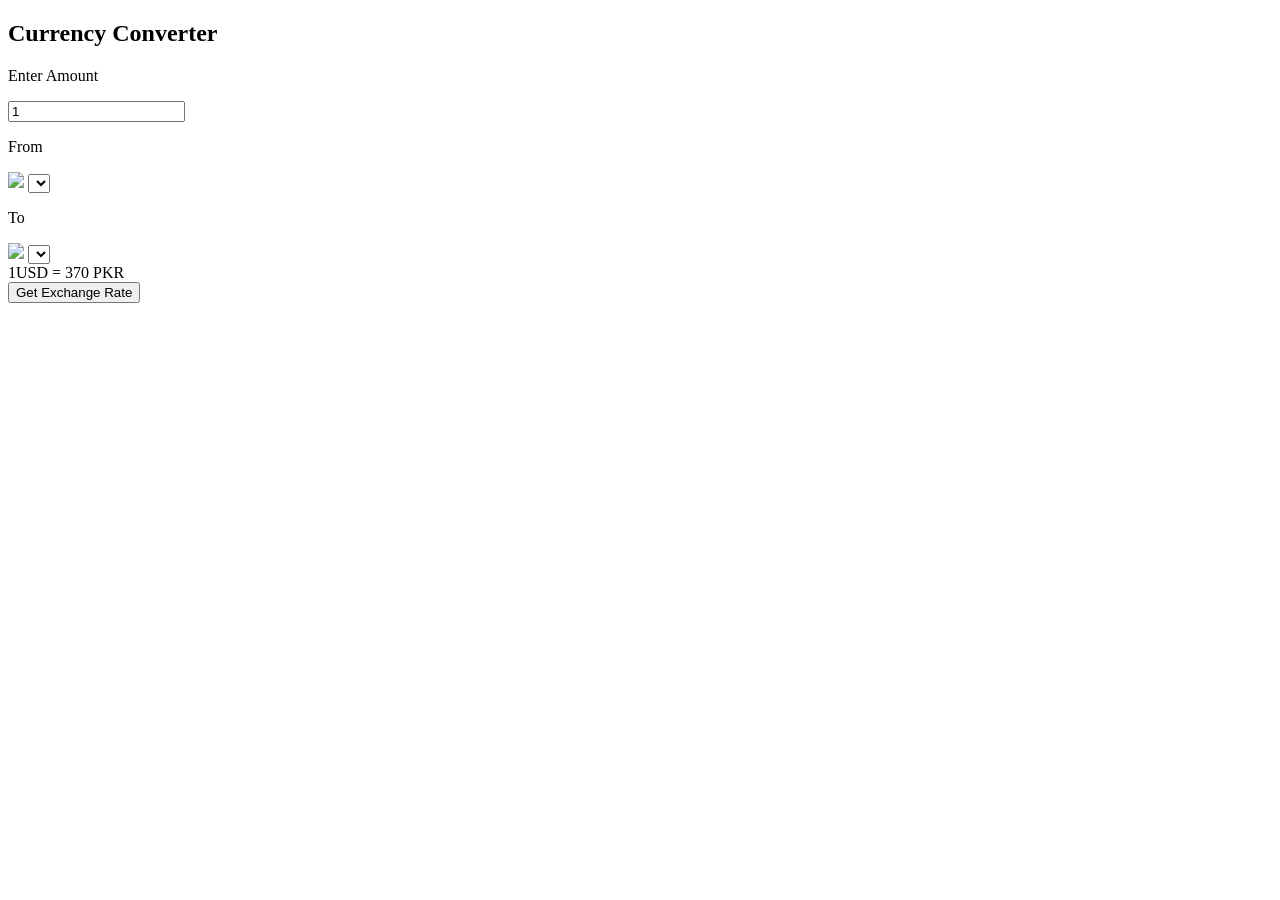
==== Curr_Converter.html @ 0b06a08e "feat: add HTML layout for currency converter UI" ====
<!DOCTYPE html>
<html lang="en">
<head>
    <meta charset="UTF-8">
    <meta name="viewport" content="width=device-width, initial-scale=1.0">
    <title>Currency Converter</title>
    <link rel="stylesheet" href="CurrConverter.css">
    <link rel="stylesheet" href="https://cdnjs.cloudflare.com/ajax/libs/font-awesome/7.3.1/css/all.min.css" integrity="sha512-QeR2VH+lsBE5LSAe1Q5EnTBbe7XTBubt8dG93Y7gidSgdMCr8nVqKcfKAMyN96SV8KDbZVTDXChatu5G2KQGzg==" crossorigin="anonymous" referrerpolicy="no-referrer" />
</head>
<body>

    <div class="container">
        <h2>Currency Converter</h2>
        <form>
            <div class="amount">
                <p>Enter Amount</p>
                <input value="1" type="text">
            </div>
            <div class="dropdown">
                <div class="from">
                    <p>From</p>
                    <div class="select-container">
                        <img src="https://flagsapi.com/US/flat/64.png">
                        <select name="from">

                            <!-- These option are commented because i 
                            used all countries by link in JS 
                            file (Currency-Converter.js) -->

                            <!-- <option value="USD">USD</option>
                            <option value="PKR">PKR</option>
                            <option value="EUR">EUR</option>
                            <option value="AUD">AUD</option> -->

                        </select>
                    </div>
                </div>
                <i class="fa-solid fa-arrow-right-arrow-left"></i>
                <div class="to">
                    <p>To</p>
                    <div class="select-container">
                        <img src="https://flagsapi.com/PK/flat/64.png">
                        <select name="to">

                            <!-- <option value="USD">USD</option>
                            <option value="PKR" selected>PKR</option>
                            <option value="EUR">EUR</option>
                            <option value="AUD">AUD</option> -->

                        </select>
                    </div>
                </div>
            </div>
            <div class="msg">1USD = 370 PKR</div>
            <button>Get Exchange Rate</button>
        </form>
    </div>
  
    <script src="countries.js"></script>
    <script src="Currency-Converter.js"></script>
</body>
</html>
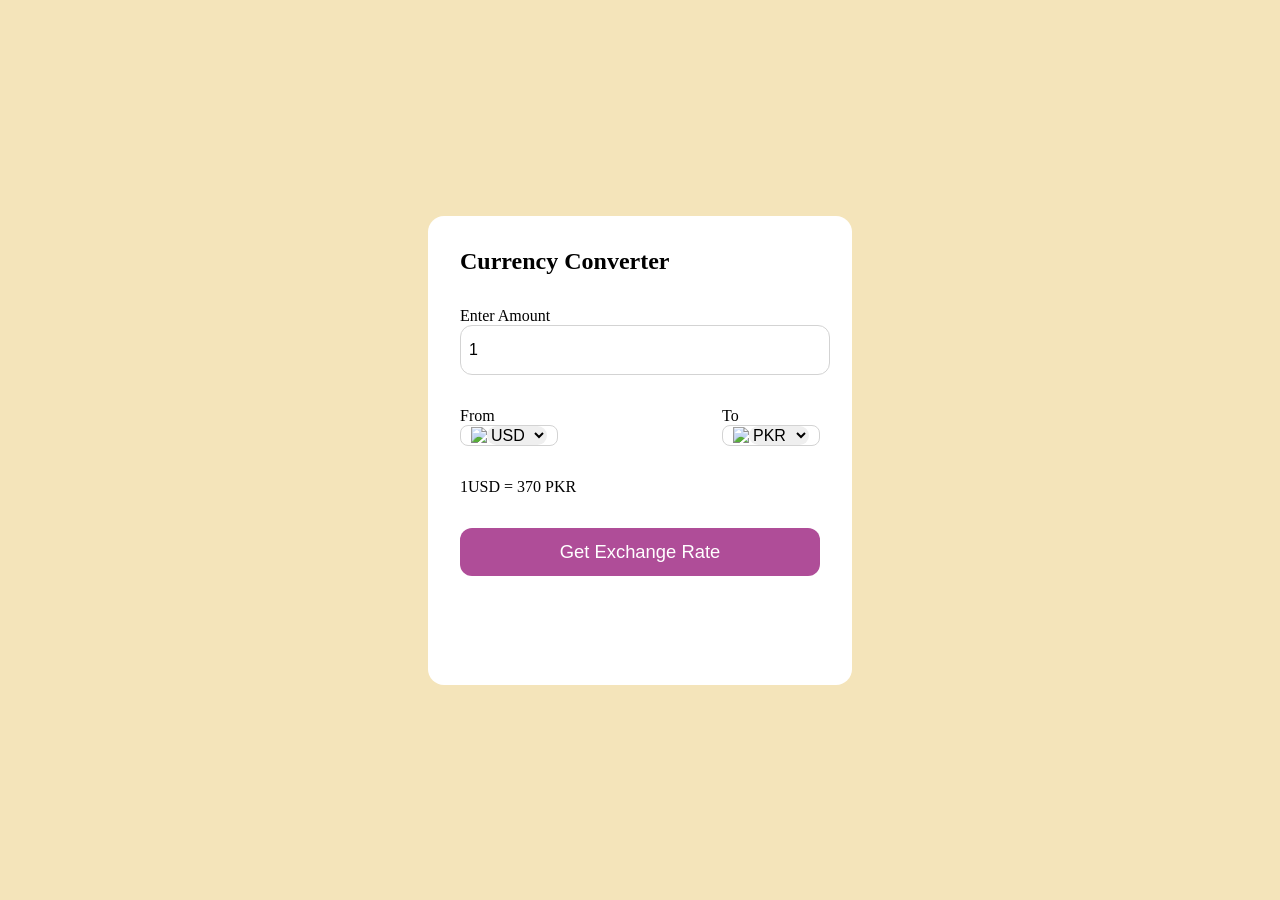
==== commit 4ccd5484: "style: add styles for currency converter app UI" ====
--- a/Curr_Converter.html
+++ b/Curr_Converter.html
@@ -4,7 +4,7 @@
     <meta charset="UTF-8">
     <meta name="viewport" content="width=device-width, initial-scale=1.0">
     <title>Currency Converter</title>
-    <link rel="stylesheet" href="CurrConverter.css">
+    <link rel="stylesheet" href="Curr_Converter.css">
     <link rel="stylesheet" href="https://cdnjs.cloudflare.com/ajax/libs/font-awesome/7.3.1/css/all.min.css" integrity="sha512-QeR2VH+lsBE5LSAe1Q5EnTBbe7XTBubt8dG93Y7gidSgdMCr8nVqKcfKAMyN96SV8KDbZVTDXChatu5G2KQGzg==" crossorigin="anonymous" referrerpolicy="no-referrer" />
 </head>
 <body>
--- a/Curr_Converter.css
+++ b/Curr_Converter.css
@@ -0,0 +1,78 @@
+* {
+    margin: 0;
+    padding: 0;
+}
+body {
+    display: flex;
+    justify-content: center;
+    align-items: center;
+    min-height: 100vh;
+    background-color: #f4e4ba;
+}
+
+.container{
+    background-color: #fff;
+    padding: 2rem;
+    border-radius: 1rem;
+    min-height: 45vh;
+    width: 40vh;
+}
+
+form {
+    margin: 2rem 0 1rem 0;
+}
+form select, 
+button, 
+input {
+    width: 100%;
+    border: none;
+    outline: none;
+    border-radius: 0.75rem;
+}
+
+form input{
+    border: 1px solid lightgray;
+    font-size: 1rem;
+    height: 3rem;
+    padding-left: 0.5rem;
+}
+
+.dropdown{
+    display: flex;
+    justify-content: space-between;
+    align-items: center;
+    margin-top: 2rem;
+}
+.dropdown i {
+    font-size: 1.5rem;
+    margin-top: 1rem;
+}
+.select-container img {
+    max-width: 2rem;
+}
+
+.select-container {
+    display: flex;
+    width: 6rem;
+    justify-content: center;
+    align-items: center;
+    border-radius: 0.5rem;
+    border: 1px solid lightgray;
+}
+
+.select-container select {
+    font-size: 1rem;
+    width: auto;
+}
+
+.msg {
+    margin: 2rem 0 2rem 0;
+}
+
+form button {
+    height: 3rem;
+    background-color: #af4d98;
+    color: white;
+    font-size: 1.15rem;
+    cursor: pointer;
+}
